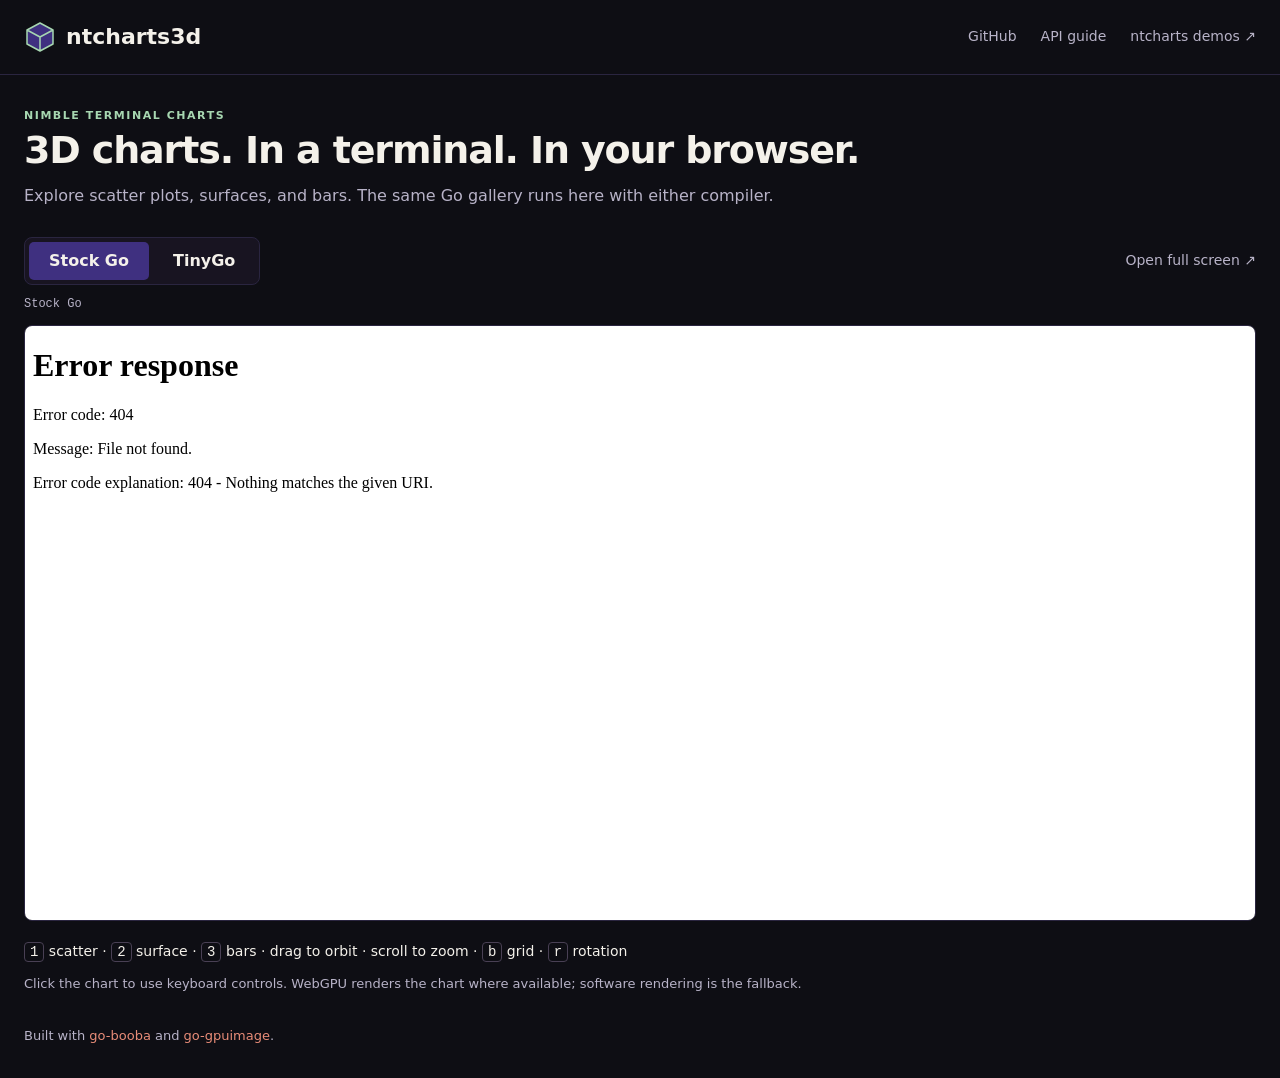
==== web/index.html @ 5398e6bd "Add web demo via booba and GitHub Pages Signed-Off-By: Evan Wies <evan@neomantra.net>" ====
<!doctype html>
<html lang="en">
<head>
  <meta charset="utf-8">
  <meta name="viewport" content="width=device-width, initial-scale=1">
  <title>ntcharts3d — Interactive demos</title>
  <link rel="icon" href="favicon.svg" type="image/svg+xml">
  <link rel="stylesheet" href="style.css">
</head>
<body>
  <header class="site-header">
    <a class="brand" href="./"><img src="favicon.svg" width="32" height="32" alt="">ntcharts3d</a>
    <nav aria-label="Project links">
      <a href="https://github.com/NimbleMarkets/ntcharts3d">GitHub</a>
      <a href="https://github.com/NimbleMarkets/ntcharts3d/blob/main/API.md">API guide</a>
      <a href="https://nimblemarkets.github.io/ntcharts/">ntcharts demos ↗</a>
    </nav>
  </header>
  <main>
    <div class="intro">
      <p class="eyebrow">Nimble Terminal Charts</p>
      <h1>3D charts. In a terminal. In your browser.</h1>
      <p>Explore scatter plots, surfaces, and bars. The same Go gallery runs here with either compiler.</p>
    </div>
    <section aria-label="Interactive gallery">
      <div class="demo-toolbar">
        <nav class="compilers" aria-label="Compiler">
          <a href="?compiler=go" data-compiler="go">Stock Go</a>
          <a href="?compiler=tinygo" data-compiler="tinygo">TinyGo</a>
        </nav>
        <a id="open-demo" href="go/" target="_blank" rel="noopener">Open full screen ↗</a>
      </div>
      <p id="build-info" class="build-info" aria-live="polite"></p>
      <div class="terminal-frame">
        <iframe id="demo" title="ntcharts3d gallery" allow="fullscreen"></iframe>
      </div>
      <p class="controls"><kbd>1</kbd> scatter · <kbd>2</kbd> surface · <kbd>3</kbd> bars · drag to orbit · scroll to zoom · <kbd>b</kbd> grid · <kbd>r</kbd> rotation</p>
      <p class="hint">Click the chart to use keyboard controls. WebGPU renders the chart where available; software rendering is the fallback.</p>
    </section>
    <noscript>This demo needs JavaScript and WebAssembly.</noscript>
  </main>
  <footer>Built with <a href="https://github.com/NimbleMarkets/go-booba">go-booba</a> and <a href="https://github.com/NimbleMarkets/go-gpuimage">go-gpuimage</a>.</footer>
  <script type="module" src="site.js"></script>
</body>
</html>
---- web/style.css ----
:root {
  color-scheme: dark;
  --bg: #0e0e14;
  --fg: #f4f1ea;
  --muted: #b8b3c8;
  --border: #2a2540;
  --primary: #3f3080;
  --accent: #e24f36;
  font: 16px/1.55 system-ui, -apple-system, sans-serif;
  color: var(--fg);
  background: var(--bg);
}
* { box-sizing: border-box; }
body { margin: 0; }
a { color: inherit; text-decoration: none; }
a:hover { text-decoration: underline; }
a:focus-visible { outline: 2px solid #a7d7b1; outline-offset: 4px; }
.site-header { display: flex; justify-content: space-between; align-items: center; gap: 24px; padding: 20px max(24px, calc((100vw - 1400px) / 2)); border-bottom: 1px solid var(--border); }
.brand { display: flex; align-items: center; gap: 10px; font-size: 22px; font-weight: 700; }
.site-header nav { display: flex; flex-wrap: wrap; gap: 24px; font-size: 14px; color: var(--muted); }
main { max-width: 1448px; padding: 32px 24px 16px; margin: auto; }
.intro { margin-bottom: 28px; }
h1 { margin: 4px 0 10px; font-size: clamp(24px, 3vw, 38px); letter-spacing: -.03em; line-height: 1.2; }
p { margin: 0; }
.intro > p:last-child, .hint { color: var(--muted); }
.eyebrow { color: #a7d7b1; text-transform: uppercase; letter-spacing: .14em; font-size: 11px; font-weight: 700; }
.demo-toolbar { display: flex; justify-content: space-between; align-items: center; gap: 16px; }
.compilers { display: flex; gap: 4px; padding: 4px; background: #181421; border: 1px solid var(--border); border-radius: 8px; }
.compilers a { padding: 7px 20px; border-radius: 5px; font-weight: 600; }
.compilers a[aria-current] { background: var(--primary); }
#open-demo { color: var(--muted); font-size: 14px; }
.build-info { margin: 10px 0; min-height: 20px; font: 12px/1.6 ui-monospace, SFMono-Regular, monospace; color: var(--muted); overflow-wrap: anywhere; }
.terminal-frame { border: 1px solid var(--border); border-radius: 8px; overflow: hidden; background: #1e1e1e; }
iframe { display: block; width: 100%; height: clamp(400px, 66vh, 800px); border: 0; }
.controls { margin-top: 16px; font-size: 14px; line-height: 2; }
kbd { font: inherit; font-family: ui-monospace, monospace; padding: 1px 5px; border: 1px solid #494054; border-radius: 4px; }
.hint { margin-top: 8px; font-size: 13px; }
footer { max-width: 1448px; margin: auto; padding: 16px 24px 32px; font-size: 13px; color: var(--muted); }
footer a { color: #e88c78; }
@media (max-width: 640px) {
  .site-header { align-items: start; flex-direction: column; gap: 12px; padding: 16px; }
  .site-header nav { gap: 18px; }
  main { padding: 24px 12px 12px; }
  .compilers a { padding: 7px 14px; }
  #open-demo { font-size: 12px; }
  iframe { height: 480px; }
  footer { padding: 16px 12px 24px; }
}
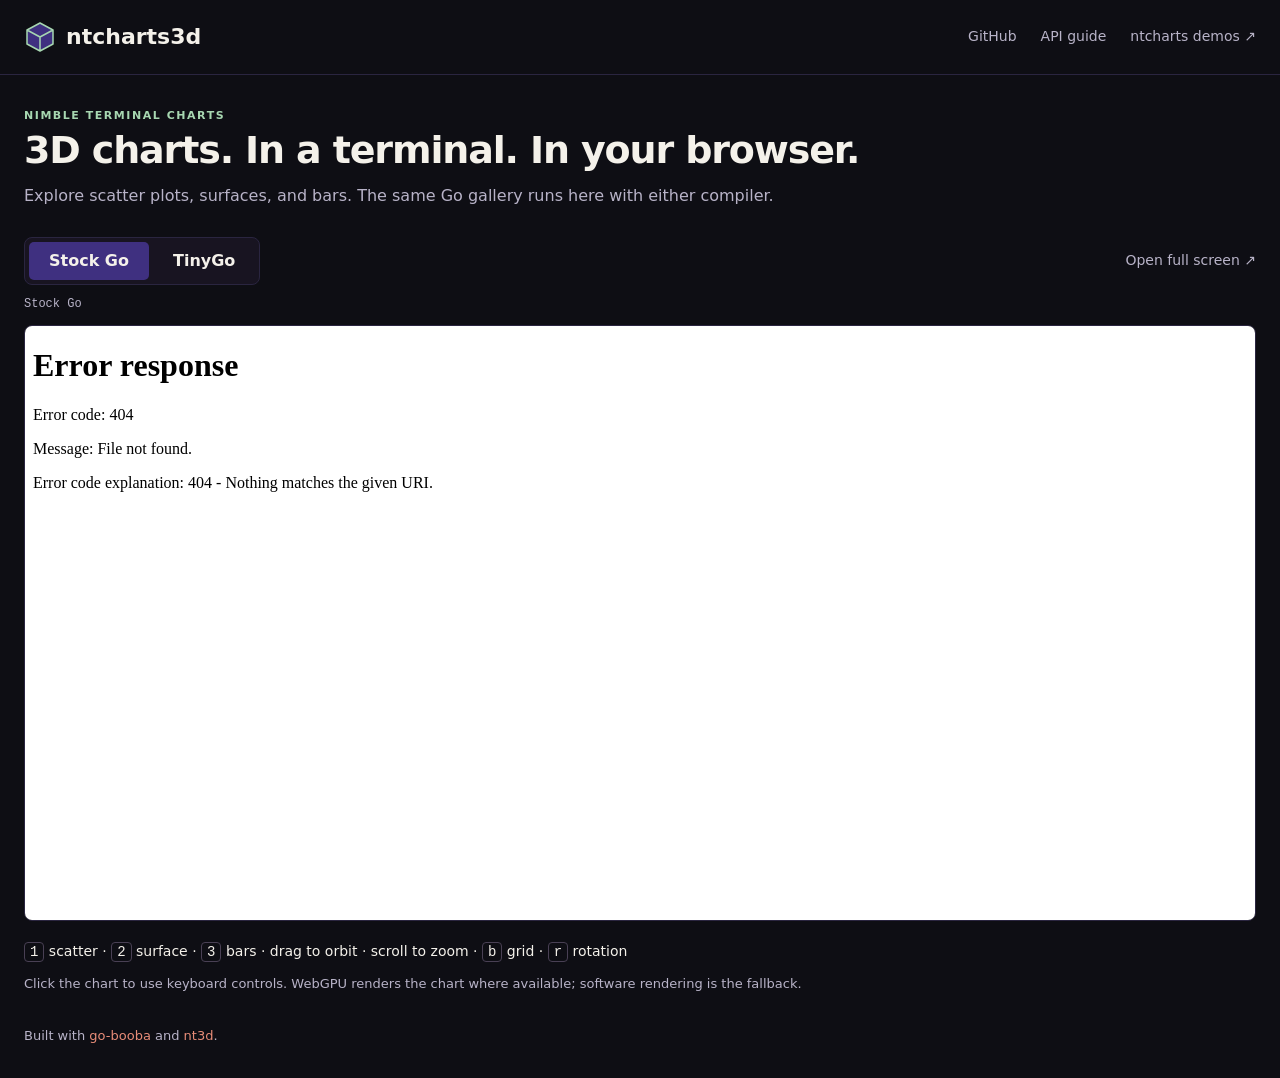
==== commit d0b0c8cd: "refactor!: adopt nt3d rendering and ntpicture sessions Delegate rendering, camera math, geometry val" ====
--- a/web/index.html
+++ b/web/index.html
@@ -39,7 +39,7 @@
     </section>
     <noscript>This demo needs JavaScript and WebAssembly.</noscript>
   </main>
-  <footer>Built with <a href="https://github.com/NimbleMarkets/go-booba">go-booba</a> and <a href="https://github.com/NimbleMarkets/go-gpuimage">go-gpuimage</a>.</footer>
+  <footer>Built with <a href="https://github.com/NimbleMarkets/go-booba">go-booba</a> and <a href="https://github.com/NimbleTerminal/nt3d">nt3d</a>.</footer>
   <script type="module" src="site.js"></script>
 </body>
 </html>
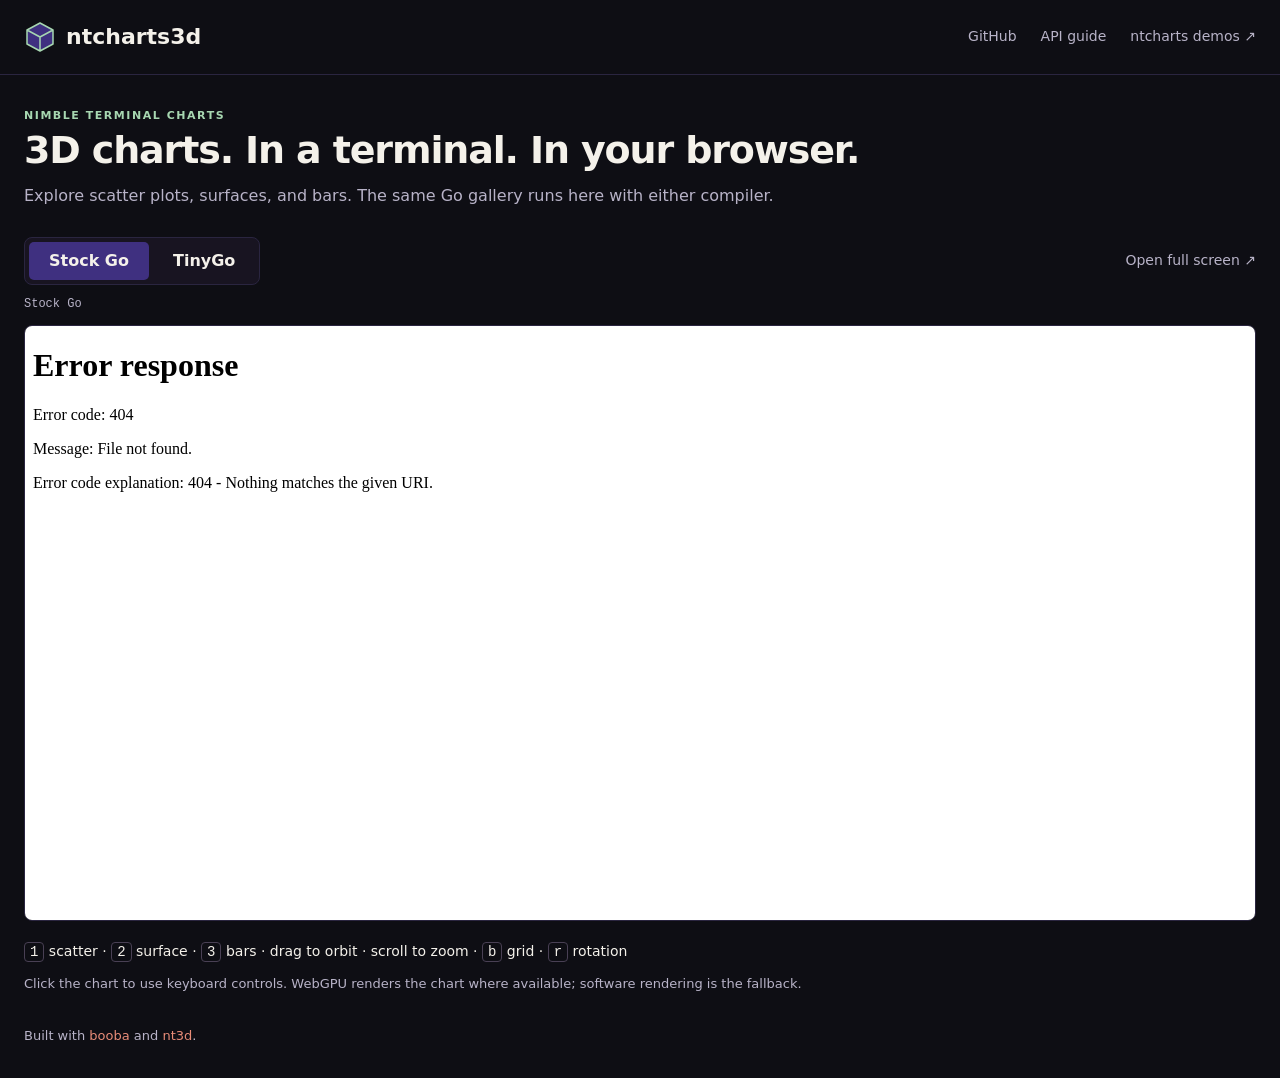
==== commit af35ecf0: "Update Go dependencies and migrate examples to Booba" ====
--- a/web/index.html
+++ b/web/index.html
@@ -39,7 +39,7 @@
     </section>
     <noscript>This demo needs JavaScript and WebAssembly.</noscript>
   </main>
-  <footer>Built with <a href="https://github.com/NimbleMarkets/go-booba">go-booba</a> and <a href="https://github.com/NimbleTerminal/nt3d">nt3d</a>.</footer>
+  <footer>Built with <a href="https://github.com/NimbleTerminal/booba">booba</a> and <a href="https://github.com/NimbleTerminal/nt3d">nt3d</a>.</footer>
   <script type="module" src="site.js"></script>
 </body>
 </html>
